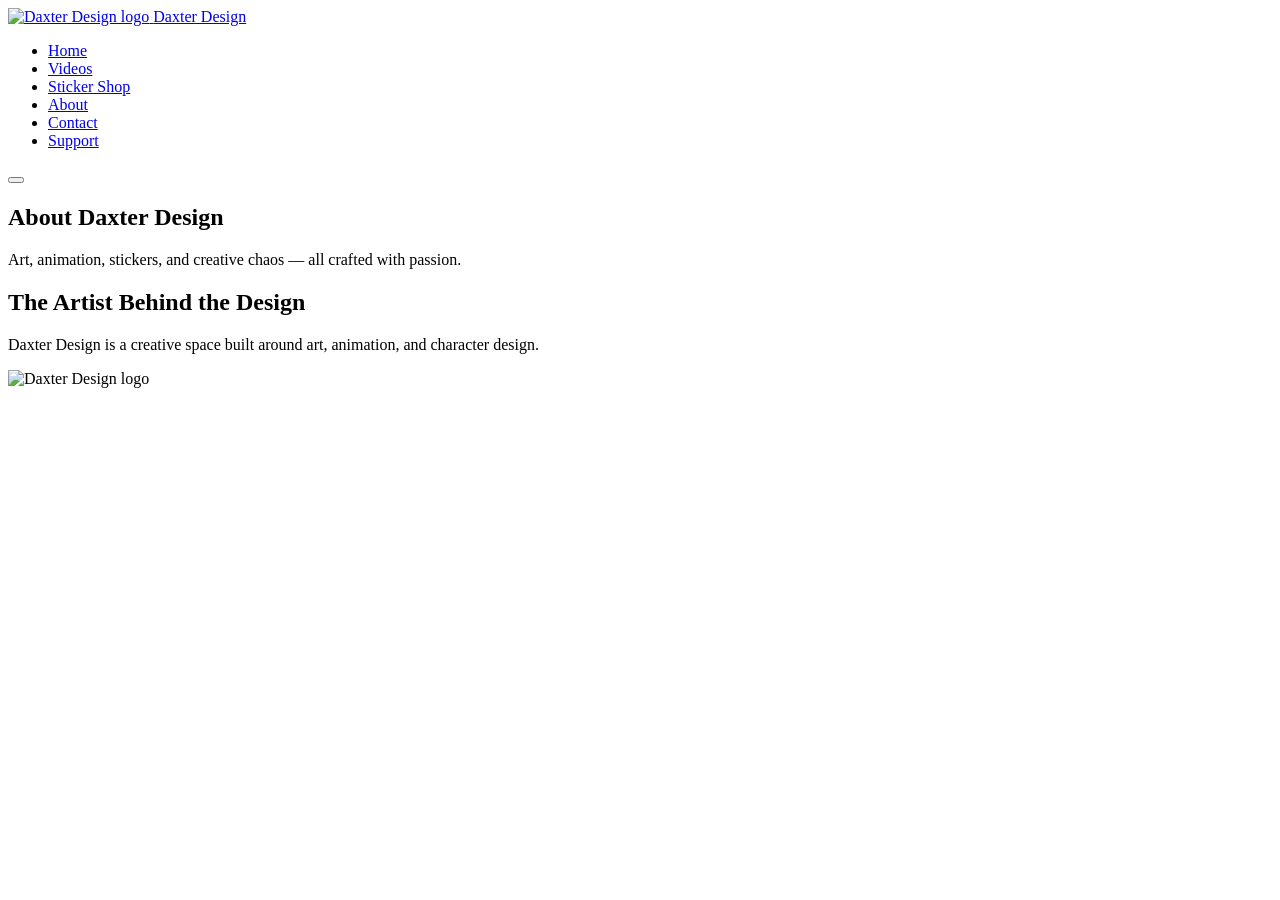
==== about.html @ 831dbf83 "Add files via upload" ====
<!DOCTYPE html>
<html lang="en">
<head>
  <meta charset="UTF-8">
  <meta name="viewport" content="width=device-width, initial-scale=1.0">
  <title>About — Daxter Design</title>
  <link rel="stylesheet" href="css/style.css">
</head>
<body>

<header class="site-header">
  <div class="container">
    <nav class="nav-pill">
      <a href="index.html" class="brand">
        <img src="img/daxterlogo.jpg" class="brand-icon" alt="Daxter Design logo">
        <span>Daxter Design</span>
      </a>
      <ul class="nav-links">
        <li><a href="index.html">Home</a></li>
        <li><a href="videos.html">Videos</a></li>
        <li><a href="shop.html">Sticker Shop</a></li>
        <li><a href="about.html" class="active">About</a></li>
        <li><a href="contact.html">Contact</a></li>
        <li><a href="support.html">Support</a></li>
      </ul>
      <button class="nav-toggle" aria-label="Menu"></button>
    </nav>
  </div>
</header>

<main>
  <section class="page-hero">
    <h1>About Daxter Design</h1>
    <p>Art, animation, stickers, and creative chaos — all crafted with passion.</p>
  </section>

  <section>
    <div class="container about-hero">
      <div>
        <h2>The Artist Behind the Design</h2>
        <p>Daxter Design is a creative space built around art, animation, and character design.</p>
      </div>
      <div class="blob-wrap wobble">
        <img src="img/daxterlogo.jpg" class="brand-icon" alt="Daxter Design logo">
      </div>
    </div>
  </section>
</main>

<footer class="site-footer" id="footer"></footer>

<script src="js/shared.js"></script>
<script src="js/footer.js"></script>

</body>
</html>
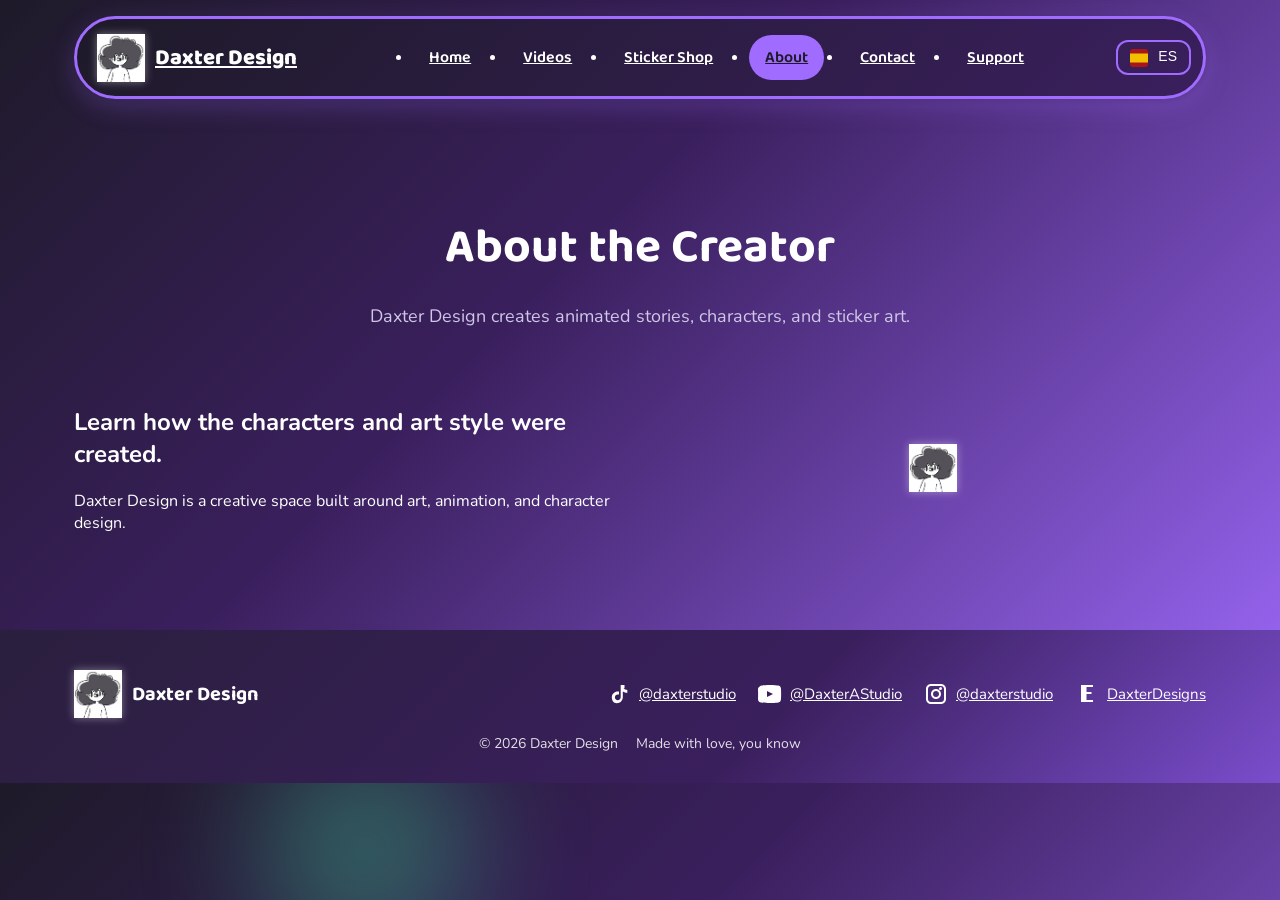
==== commit 98a7a5b3: "Update about.html" ====
--- a/about.html
+++ b/about.html
@@ -15,41 +15,56 @@
         <img src="img/daxterlogo.jpg" class="brand-icon" alt="Daxter Design logo">
         <span>Daxter Design</span>
       </a>
+
       <ul class="nav-links">
-        <li><a href="index.html">Home</a></li>
-        <li><a href="videos.html">Videos</a></li>
-        <li><a href="shop.html">Sticker Shop</a></li>
-        <li><a href="about.html" class="active">About</a></li>
-        <li><a href="contact.html">Contact</a></li>
-        <li><a href="support.html">Support</a></li>
+        <li><a id="navHome" href="index.html">Home</a></li>
+        <li><a id="navVideos" href="videos.html">Videos</a></li>
+        <li><a id="navShop" href="shop.html">Sticker Shop</a></li>
+        <li><a id="navAbout" href="about.html" class="active">About</a></li>
+        <li><a id="navContact" href="contact.html">Contact</a></li>
+        <li><a id="navSupport" href="support.html">Support</a></li>
       </ul>
+
+      <!-- Language Toggle -->
+      <button id="langToggle" class="btn-lang">
+        <img id="langFlag" src="img/flag_es.svg" alt="ES" class="flag-icon">
+        ES
+      </button>
+
       <button class="nav-toggle" aria-label="Menu"></button>
     </nav>
   </div>
 </header>
 
 <main>
+
+  <!-- PAGE HERO -->
   <section class="page-hero">
-    <h1>About Daxter Design</h1>
-    <p>Art, animation, stickers, and creative chaos — all crafted with passion.</p>
+    <h1 id="aboutTitle">About Daxter Design</h1>
+    <p id="aboutBio">Art, animation, stickers, and creative chaos — all crafted with passion.</p>
   </section>
 
+  <!-- ABOUT CONTENT -->
   <section>
     <div class="container about-hero">
       <div>
-        <h2>The Artist Behind the Design</h2>
-        <p>Daxter Design is a creative space built around art, animation, and character design.</p>
+        <h2 id="aboutOrigin">The Artist Behind the Design</h2>
+        <p id="aboutOriginDesc">Daxter Design is a creative space built around art, animation, and character design.</p>
       </div>
+
       <div class="blob-wrap wobble">
         <img src="img/daxterlogo.jpg" class="brand-icon" alt="Daxter Design logo">
       </div>
     </div>
   </section>
+
 </main>
 
 <footer class="site-footer" id="footer"></footer>
 
 <script src="js/shared.js"></script>
+<script src="js/lang.js"></script>
+<script src="js/main.js"></script>
 <script src="js/footer.js"></script>
 
 </body>
--- a/css/style.css
+++ b/css/style.css
@@ -0,0 +1,665 @@
+/* ===========================================================
+   GLOBAL RESET & THEME
+=========================================================== */
+@import url('https://fonts.googleapis.com/css2?family=Baloo+2:wght@500;600;700;800&family=Nunito:wght@400;600;700;800;900&display=swap');
+
+*, *::before, *::after { box-sizing: border-box; }
+html { scroll-behavior: smooth; overflow-x: hidden; }
+body {
+  margin: 0;
+  background: var(--grad-bg);
+  color: var(--white);
+  font-family: var(--font-body);
+  overflow-x: hidden;
+}
+
+/* ===========================================================
+   DESIGN TOKENS
+=========================================================== */
+:root {
+  --purple-1: #A06BFF;
+  --purple-2: #7A4DCC;
+  --purple-3: #CFA8FF;
+  --purple-4: #3A1F5D;
+
+  --white: #FFFFFF;
+  --gray-soft: #CFC6E8;
+  --gray-dark: #1E1A29;
+
+  --mint: #3DDC97;
+
+  --radius-lg: 28px;
+  --radius-md: 20px;
+  --radius-sm: 12px;
+
+  --shadow-soft: 0 8px 24px rgba(160,107,255,0.25), 0 2px 6px rgba(0,0,0,0.2);
+
+  --grad-bg: linear-gradient(135deg, #1E1A29 0%, #3A1F5D 40%, #A06BFF 100%);
+  --grad-card: linear-gradient(145deg, #2A1F3D, #3A1F5D);
+  --grad-nav: linear-gradient(135deg, #1E1A29, #3A1F5D);
+  --grad-button: linear-gradient(135deg, #7A4DCC, #A06BFF);
+
+  --font-display: 'Baloo 2', ui-rounded, system-ui, sans-serif;
+  --font-body: 'Nunito', system-ui, sans-serif;
+}
+
+/* ===========================================================
+   CONTAINER
+=========================================================== */
+.container {
+  max-width: 1180px;
+  margin: 0 auto;
+  padding: 0 24px;
+}
+
+/* ===========================================================
+   NAVIGATION
+=========================================================== */
+.site-header {
+  position: sticky;
+  top: 0;
+  z-index: 50;
+  padding: 16px 0 0;
+}
+
+.nav-pill {
+  max-width: 1180px;
+  margin: 0 auto;
+  display: flex;
+  align-items: center;
+  justify-content: space-between;
+  gap: 12px;
+  background: var(--grad-nav);
+  border: 3px solid var(--purple-1);
+  border-radius: 999px;
+  padding: 10px 12px 10px 20px;
+  box-shadow: var(--shadow-soft);
+}
+
+.brand {
+  display: flex;
+  align-items: center;
+  gap: 10px;
+  font-family: var(--font-display);
+  font-weight: 800;
+  font-size: 22px;
+  color: #fff;
+}
+
+.brand-icon {
+  width: 48px;
+  height: 48px;
+  object-fit: contain;
+  filter: drop-shadow(0 0 4px rgba(255,255,255,0.4));
+}
+
+.nav-links {
+  display: flex;
+  flex-direction: row;
+  gap: 20px;
+}
+
+.nav-links a {
+  font-family: var(--font-display);
+  font-weight: 600;
+  padding: 10px 16px;
+  border-radius: 999px;
+  transition: background .15s ease;
+  color: #fff;
+}
+
+.nav-links a.active {
+  background: var(--purple-1);
+  color: var(--gray-dark);
+}
+
+.btn-lang {
+  background: transparent;
+  border: 2px solid var(--purple-1);
+  padding: 6px 12px;
+  border-radius: var(--radius-sm);
+  color: #fff;
+  cursor: pointer;
+  font-size: 14px;
+}
+
+.btn-lang:hover {
+  background: var(--purple-1);
+}
+.flag-icon {
+  width: 18px;
+  height: 18px;
+  margin-right: 6px;
+  border-radius: 3px;
+  vertical-align: middle;
+}
+
+
+/* ===========================================================
+   MOBILE NAVIGATION
+=========================================================== */
+.nav-toggle {
+  display: none;
+}
+
+@media (max-width: 768px) {
+
+  .nav-toggle {
+    display: flex;
+    width: 40px;
+    height: 40px;
+    background: transparent;
+    border: none;
+    justify-content: center;
+    align-items: center;
+    cursor: pointer;
+  }
+
+  .nav-toggle svg {
+    width: 28px;
+    height: 28px;
+    stroke: white;
+  }
+
+  .nav-links {
+    display: none;
+    flex-direction: column;
+    gap: 10px;
+    background: var(--grad-card);
+    padding: 15px;
+    border-radius: 10px;
+    border: 3px solid var(--purple-1);
+  }
+
+  .nav-links.open {
+    display: flex;
+  }
+}
+
+/* ===========================================================
+   PAGE HERO
+=========================================================== */
+.page-hero {
+  text-align: center;
+  padding: 70px 20px 40px;
+}
+
+.page-hero h1 {
+  font-family: var(--font-display);
+  font-size: 48px;
+  margin-bottom: 10px;
+  color: #fff;
+}
+
+.page-hero p {
+  font-size: 18px;
+  color: var(--gray-soft);
+}
+
+/* ===========================================================
+   HOME HERO
+=========================================================== */
+.hero {
+  padding: 64px 0 40px;
+}
+
+.hero-grid {
+  display: grid;
+  grid-template-columns: 1.1fr 1fr;
+  gap: 40px;
+  align-items: center;
+}
+
+.hero h1 {
+  font-size: clamp(40px, 6vw, 68px);
+  color: #fff;
+}
+
+.hero-sub {
+  font-size: 19px;
+  color: var(--gray-soft);
+}
+
+.hero-actions {
+  display: flex;
+  gap: 14px;
+  flex-wrap: wrap;
+  margin-top: 26px;
+}
+
+.hero-art .brand-icon {
+  width: 140px;
+  height: 140px;
+}
+
+/* ===========================================================
+   BUTTONS
+=========================================================== */
+.btn {
+  display: inline-flex;
+  align-items: center;
+  justify-content: center;
+  gap: 8px;
+  font-family: var(--font-display);
+  font-weight: 600;
+  padding: 14px 28px;
+  border-radius: 999px;
+  border: 3px solid var(--purple-1);
+  background: var(--grad-button);
+  color: var(--white);
+  box-shadow: 4px 4px 0 rgba(0,0,0,0.25);
+  transition: transform .2s ease, box-shadow .2s ease;
+}
+
+.btn:hover {
+  transform: translate(-2px,-3px) rotate(-1deg);
+  box-shadow: 6px 7px 0 rgba(0,0,0,0.35);
+}
+
+.btn-primary {
+  background: var(--grad-button);
+}
+
+.btn-ghost {
+  background: transparent;
+  border-color: var(--purple-1);
+  color: var(--purple-1);
+}
+
+.btn-sm {
+  padding: 9px 18px;
+  font-size: 14px;
+}
+
+/* ===========================================================
+   SECTION HEADERS
+=========================================================== */
+.section-head h2 {
+  font-family: var(--font-display);
+  font-size: 28px;
+  margin-bottom: 20px;
+  color: #fff;
+}
+
+/* ===========================================================
+   VIDEO CARDS
+=========================================================== */
+.video-card {
+  background: var(--grad-card);
+  border: 3px solid var(--purple-1);
+  border-radius: var(--radius-md);
+  padding: 16px;
+  margin-bottom: 30px;
+  transition: transform .3s ease;
+}
+
+.video-card:hover {
+  transform: translateY(-6px);
+}
+
+.video-card .thumb {
+  border-radius: var(--radius-sm);
+  overflow: hidden;
+  border: 2px solid var(--purple-1);
+  aspect-ratio: 16/9;
+  margin-bottom: 12px;
+}
+
+.video-card .thumb img {
+  width: 100%;
+  height: 100%;
+  object-fit: cover;
+  transition: transform .35s ease;
+}
+
+.video-card:hover .thumb img {
+  transform: scale(1.06);
+}
+
+.video-card h3 {
+  font-size: 19px;
+  margin-bottom: 6px;
+  color: #fff;
+}
+
+.video-card .desc {
+  font-size: 14px;
+  color: var(--gray-soft);
+  margin-bottom: 10px;
+}
+
+/* ===========================================================
+   GRID LAYOUTS
+=========================================================== */
+.grid-4 {
+  display: grid;
+  grid-template-columns: repeat(4,1fr);
+  gap: 24px;
+}
+
+@media (max-width: 980px) {
+  .grid-4 { grid-template-columns: repeat(2,1fr); }
+}
+
+@media (max-width: 600px) {
+  .grid-4 { grid-template-columns: 1fr; }
+}
+
+/* ===========================================================
+   STICKER GALLERY (Home Page)
+=========================================================== */
+.sticker-gallery {
+  width: 100%;
+  max-width: 240px;
+  margin: 30px auto;
+  text-align: center;
+}
+
+.sticker-slider {
+  display: flex;
+  width: 100%;
+  overflow: hidden;
+  transition: transform 0.4s ease-in-out;
+  touch-action: none;
+}
+
+.sticker-slide {
+  min-width: 100%;
+  flex-shrink: 0;
+  display: flex;
+  justify-content: center;
+  align-items: center;
+}
+
+.sticker-slide img {
+  width: 200px;
+  border-radius: 10px;
+}
+
+
+/* Featured Sticker Gallery */
+.featured-sticker-gallery {
+  width: 100%;
+  max-width: 260px;
+  margin: 0 auto;
+  text-align: center;
+  position: relative;
+  height: 260px;
+}
+
+.featured-sticker-gallery img {
+  width: 100%;
+  height: 100%;
+  object-fit: cover;
+  border-radius: var(--radius-md);
+  border: 3px solid var(--purple-1);
+  position: absolute;
+  top: 0;
+  left: 0;
+  opacity: 0;
+  animation: fadeSticker 4s linear forwards;
+}
+
+@keyframes fadeSticker {
+  0% { opacity: 0; transform: scale(0.95); }
+  10% { opacity: 1; transform: scale(1); }
+  90% { opacity: 1; transform: scale(1); }
+  100% { opacity: 0; transform: scale(0.95); }
+}
+
+/* ===========================================================
+   FEATURED STICKER GALLERY (Auto-Rotate + Buttons)
+=========================================================== */
+
+.featured-sticker-gallery-wrapper {
+  display: flex;
+  align-items: center;
+  justify-content: center;
+  gap: 14px;
+  margin-top: 20px;
+}
+
+.featured-sticker-gallery {
+  width: 100%;
+  max-width: 260px;
+  height: 260px;
+  position: relative;
+  border-radius: var(--radius-md);
+  overflow: hidden;
+}
+
+.featured-sticker-gallery img {
+  width: 100%;
+  height: 100%;
+  object-fit: cover;
+  border-radius: var(--radius-md);
+  border: 3px solid var(--purple-1);
+  position: absolute;
+  top: 0;
+  left: 0;
+  opacity: 0;
+  animation: fadeSticker 4s linear forwards;
+  cursor: pointer; /* click to open Etsy */
+}
+
+@keyframes fadeSticker {
+  0% { opacity: 0; transform: scale(0.95); }
+  10% { opacity: 1; transform: scale(1); }
+  90% { opacity: 1; transform: scale(1); }
+  100% { opacity: 0; transform: scale(0.95); }
+}
+
+
+/* ===========================================================
+   STICKER CARDS (Shop Page)
+=========================================================== */
+.sticker-card {
+  background: var(--grad-card);
+  border: 3px solid var(--purple-1);
+  border-radius: var(--radius-md);
+  padding: 16px;
+  transition: transform .3s ease;
+}
+
+.sticker-card:hover {
+  transform: translateY(-6px);
+}
+
+.shop-card {
+  text-align: center;
+}
+
+.sticker-thumb {
+  border-radius: var(--radius-sm);
+  overflow: hidden;
+  background: var(--purple-4);
+  border: 2px solid var(--purple-1);
+  aspect-ratio: 1/1;
+  width: 100%;
+  max-width: 220px;
+  margin: 0 auto 12px;
+  display: flex;
+  align-items: center;
+  justify-content: center;
+}
+
+.sticker-thumb img {
+  width: 100%;
+  height: 100%;
+  object-fit: cover;
+}
+
+.row {
+  display: flex;
+  align-items: center;
+  justify-content: center;
+  gap: 10px;
+}
+
+/* ===========================================================
+   ABOUT PAGE
+=========================================================== */
+.about-hero {
+  display: grid;
+  grid-template-columns: 1fr 1fr;
+  gap: 40px;
+  align-items: center;
+}
+
+.blob-wrap {
+  display: flex;
+  justify-content: center;
+  align-items: center;
+}
+
+.wobble {
+  animation: wobble 3s ease-in-out infinite;
+}
+
+@keyframes wobble {
+  0%,100% { transform: rotate(-2deg); }
+  50% { transform: rotate(2deg); }
+}
+
+/* ===========================================================
+   SUPPORT PAGE CHECKLIST
+=========================================================== */
+.checklist {
+  list-style: none;
+  padding-left: 0;
+  margin: 20px 0;
+}
+
+.checklist li {
+  margin-bottom: 10px;
+  padding-left: 24px;
+  position: relative;
+  font-size: 16px;
+  color: #fff;
+}
+
+.checklist li::before {
+  content: "✔";
+  position: absolute;
+  left: 0;
+  top: 0;
+  color: var(--mint);
+  font-weight: 700;
+}
+
+/* ===========================================================
+   CONTACT FORM
+=========================================================== */
+.form-card {
+  max-width: 600px;
+  margin: 0 auto;
+  background: #ffffff10;
+  padding: 32px;
+  border-radius: 16px;
+  backdrop-filter: blur(6px);
+}
+
+.input-field,
+.textarea-field {
+  width: 100%;
+  padding: 12px;
+  border-radius: 10px;
+  border: 1px solid #c7d2fe;
+  margin-bottom: 15px;
+  font-size: 16px;
+}
+
+.textarea-field {
+  height: 150px;
+  resize: none;
+}
+
+/* ===========================================================
+   BACKGROUND BLOBS (ENABLED)
+=========================================================== */
+.bg-blob-field {
+  position: fixed;
+  inset: 0;
+  overflow: hidden;
+  z-index: -1;
+}
+
+.bgb {
+  position: absolute;
+  border-radius: 50%;
+  filter: blur(60px);
+  opacity: 0.35;
+  animation: blobFloat 12s ease-in-out infinite;
+}
+
+@keyframes blobFloat {
+  0%,100% { transform: translateY(0); }
+  50% { transform: translateY(-40px); }
+}
+
+/* ===========================================================
+   FOOTER
+=========================================================== */
+.site-footer {
+  background: linear-gradient(135deg, #2A1F3D 0%, #3A1F5D 60%, #7A4DCC 100%);
+  padding: 40px 0 30px;
+  margin-top: 80px;
+  color: #fff;
+}
+
+.footer-grid {
+  max-width: 1180px;
+  margin: 0 auto;
+  padding: 0 24px;
+  display: flex;
+  align-items: center;
+  justify-content: space-between;
+}
+
+.footer-brand {
+  display: flex;
+  align-items: center;
+  gap: 10px;
+  font-family: var(--font-display);
+  font-size: 20px;
+  font-weight: 700;
+  color: #fff;
+}
+
+.footer-social {
+  display: flex;
+  align-items: center;
+  gap: 22px;
+}
+
+.footer-social img {
+  width: 24px;
+  height: 24px;
+  filter: brightness(1.3);
+}
+
+.social-link {
+  display: flex;
+  align-items: center;
+  gap: 8px;
+  font-size: 15px;
+  transition: opacity .2s ease, transform .2s ease;
+  color: #fff;
+}
+
+.social-link:hover {
+  opacity: 0.8;
+  transform: translateY(-2px);
+}
+
+.footer-bottom {
+  margin-top: 16px;
+  text-align: center;
+  font-size: 14px;
+  opacity: 0.85;
+  display: flex;
+  justify-content: center;
+  gap: 18px;
+  color: #fff;
+}
+
